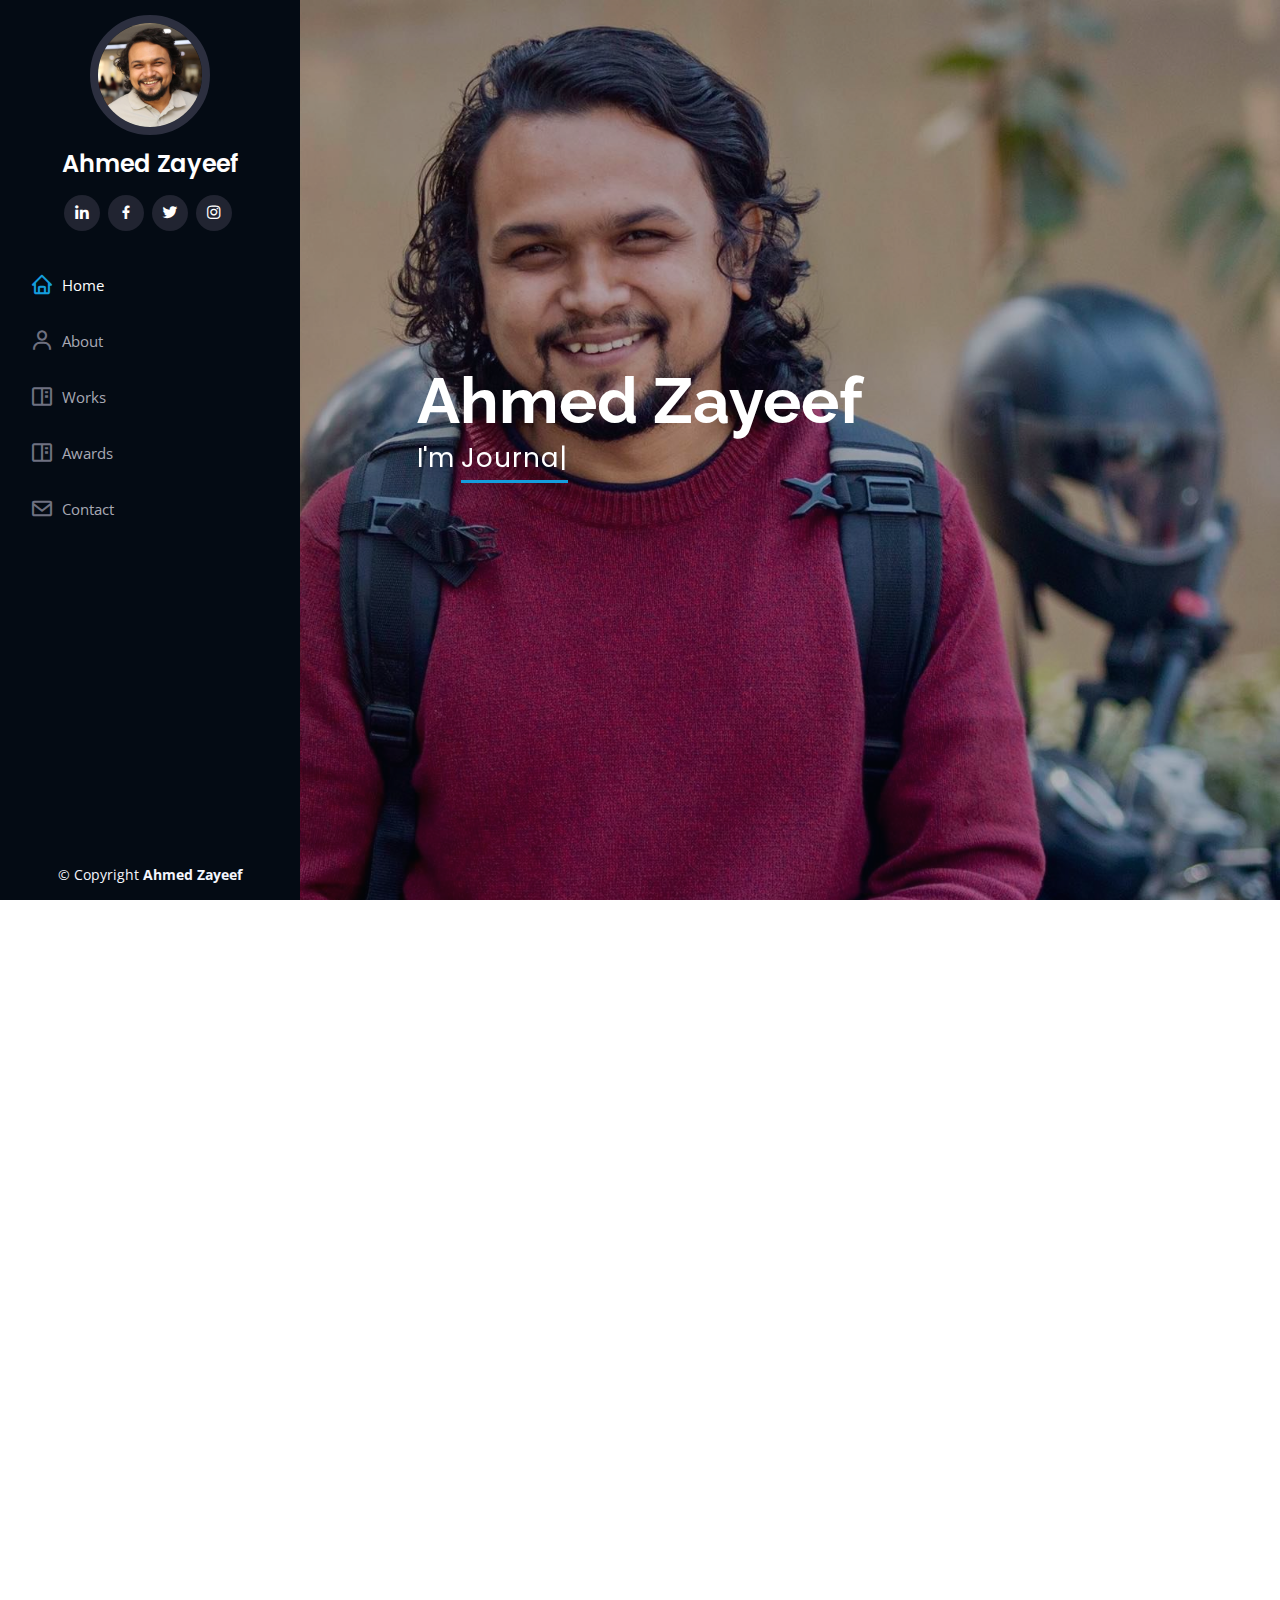
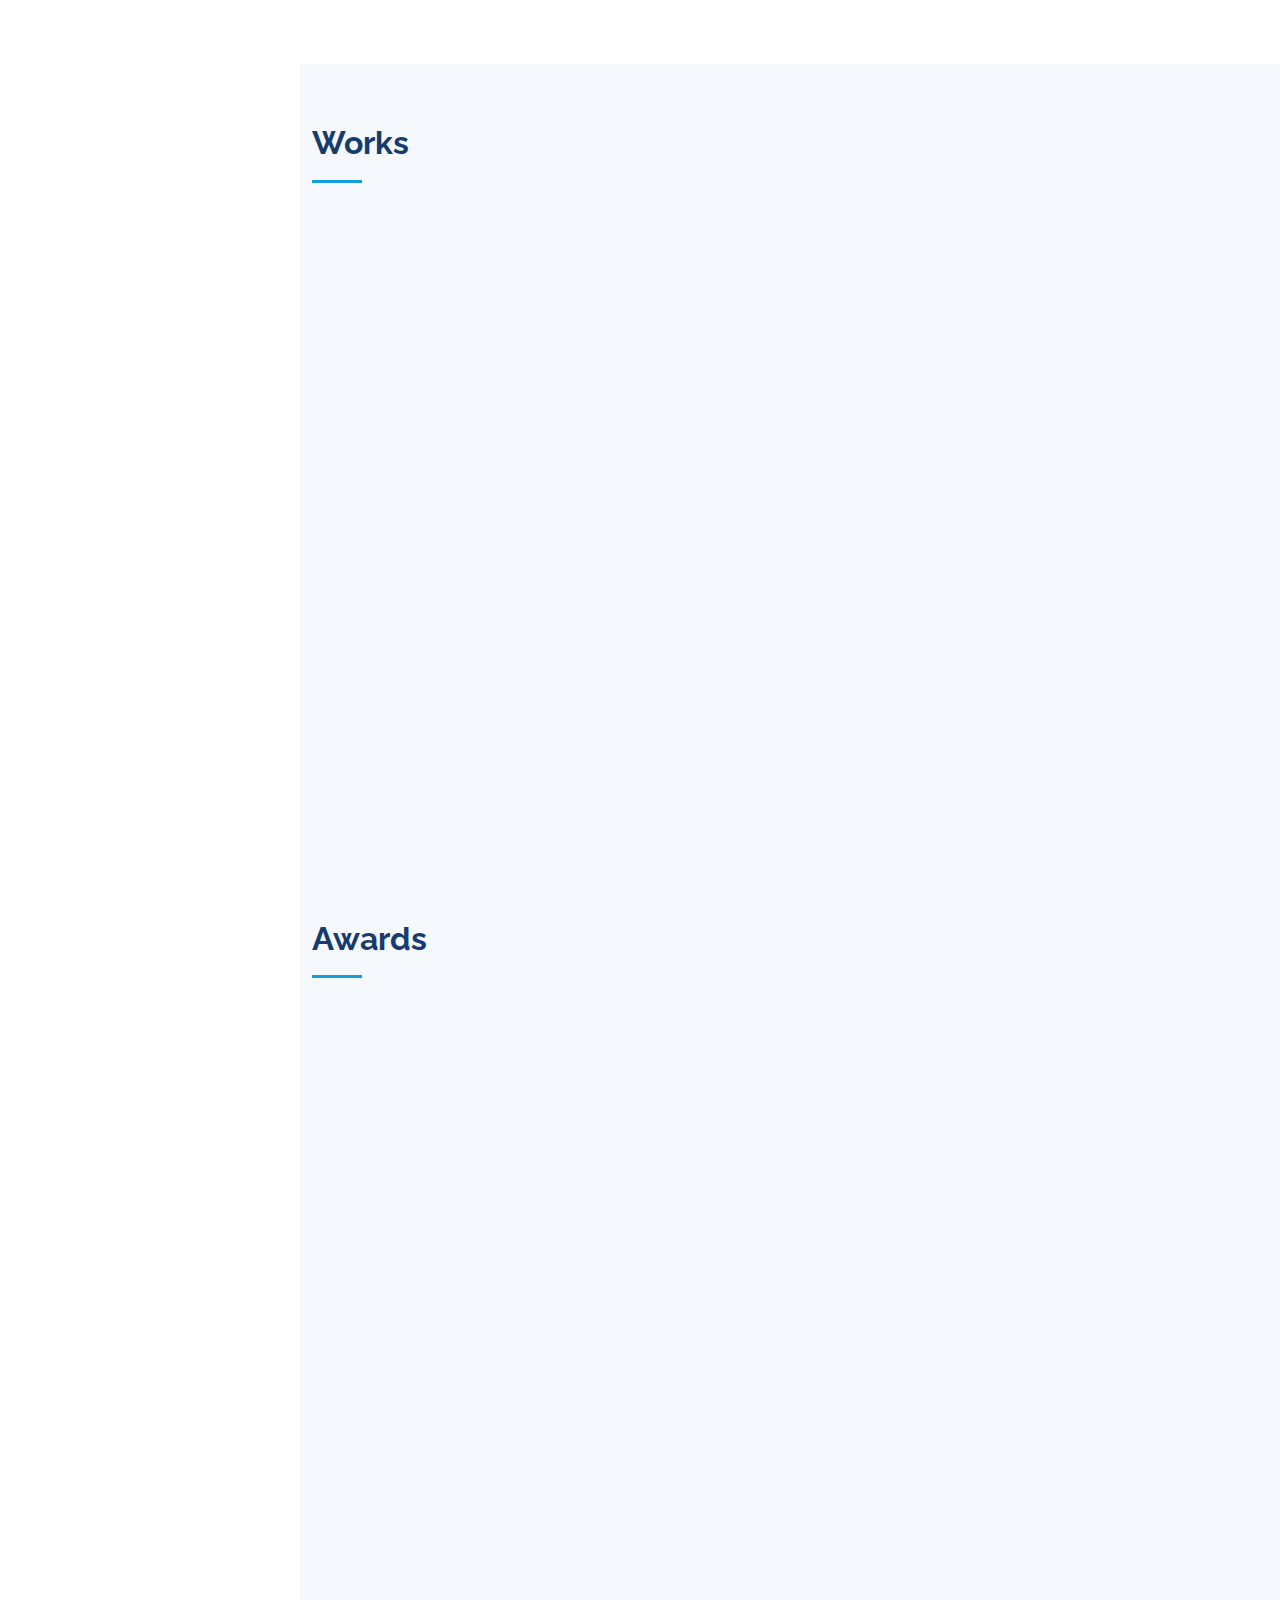
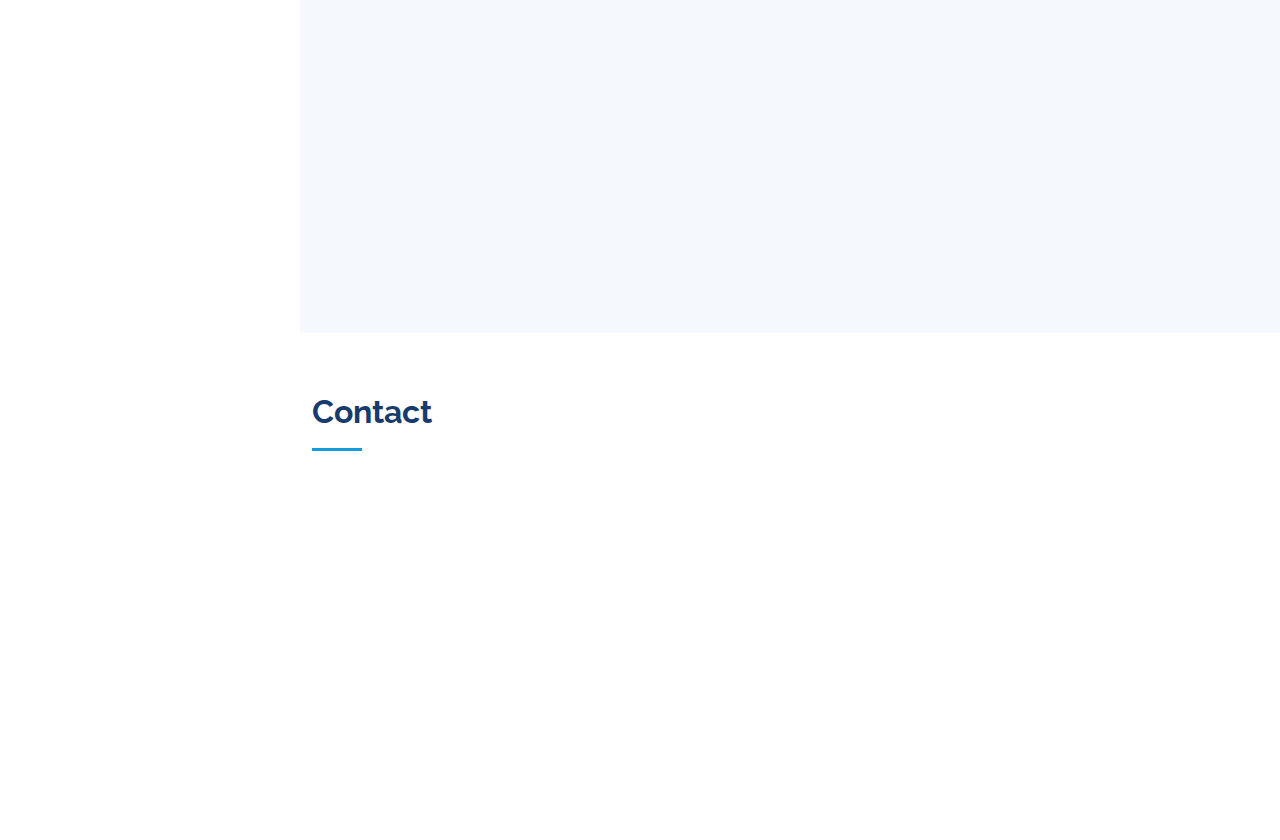
==== index.html @ 8f4a5044 "index self page opening" ====
<!DOCTYPE html>
<html lang="en">
<head>
  <meta charset="utf-8">
  <meta content="width=device-width, initial-scale=1.0" name="viewport">
  <title>  Ahmed Zayeef </title>
  <meta content="Ahmed Zayeef" name="description">
  <meta content="Ahmed Zayeef, Huzaifa Muhammad, Prothom Alo Journalist" name="keywords">
  <!-- Favicons -->
  <link href="assets/img/favicon.png" rel="icon">
  <link href="assets/img/apple-touch-icon.png" rel="apple-touch-icon">
  <!-- Google Fonts -->
  <link href="https://fonts.googleapis.com/css?family=Open+Sans:300,300i,400,400i,600,600i,700,700i|Raleway:300,300i,400,400i,500,500i,600,600i,700,700i|Poppins:300,300i,400,400i,500,500i,600,600i,700,700i" rel="stylesheet">
  <!-- Vendor CSS Files -->
  <link href="assets/vendor/aos/aos.css" rel="stylesheet">
  <link href="assets/vendor/bootstrap/css/bootstrap.min.css" rel="stylesheet">
  <link href="assets/vendor/bootstrap-icons/bootstrap-icons.css" rel="stylesheet">
  <link href="assets/vendor/boxicons/css/boxicons.min.css" rel="stylesheet">
  <link href="assets/vendor/glightbox/css/glightbox.min.css" rel="stylesheet">
  <link href="assets/vendor/swiper/swiper-bundle.min.css" rel="stylesheet">
  <!-- Template Main CSS File -->
  <link href="assets/css/style.css" rel="stylesheet">
</head>

<body>

  <!-- ======= Mobile nav toggle button ======= -->
  <i class="bi bi-list mobile-nav-toggle d-xl-none"></i>

  <!-- ======= Header ======= -->
  <header id="header">
    <div class="d-flex flex-column">

      <div class="profile">
        <img src="assets/img/profile-img.jpg" alt="" class="img-fluid rounded-circle">
        <h1 class="text-light"><a href="https://ahmedzayeef.com/"> Ahmed Zayeef  </a></h1>
        <div class="social-links mt-3 text-center">
          <a href="//linkedin.com/in/ahmed-zayeef/" class="linkedin"><i class="bx bxl-linkedin"></i></a>
          <a href="https://www.facebook.com/ahmed.zayeef" class="facebook"><i class="bx bxl-facebook"></i></a>
          <a href="https://twitter.com/AZayeef" class="twitter"><i class="bx bxl-twitter"></i></a>
          <a href="https://www.instagram.com/ahmedzayeef/" class="instagram"><i class="bx bxl-instagram"></i></a>
        </div>
      </div>

      <nav id="navbar" class="nav-menu navbar">
        <ul>
          <li><a href="index.html#hero" class="nav-link scrollto active"><i class="bx bx-home"></i> <span>Home</span></a></li>
          <li><a href="#about" class="nav-link scrollto"><i class="bx bx-user"></i> <span>About</span></a></li>
          <li class="d-none"><a href="#resume" class="nav-link scrollto"><i class="bx bx-file-blank"></i> <span>Resume</span></a></li>
          <li><a href="#Works" class="nav-link scrollto"><i class="bx bx-book-content"></i> <span>Works</span></a></li>
          <li><a href="#awards" class="nav-link scrollto"><i class="bx bx-book-content"></i> <span>Awards</span></a></li>
          <li><a href="#contact" class="nav-link scrollto"><i class="bx bx-envelope"></i> <span>Contact</span></a></li>
        </ul>
      </nav><!-- .nav-menu -->
    </div>
  </header><!-- End Header -->

  <!-- ======= Hero Section ======= -->
  <section id="hero" class="d-flex flex-column justify-content-center align-items-center">
    <div class="hero-container" data-aos="fade-in">
      <h1>  Ahmed Zayeef  </h1>
      <p>I'm <span class="typed" data-typed-items="Journalist, Researcher, Traveler, Photographer"></span></p>
    </div>
  </section><!-- End Hero -->

  <main id="main">

    <!-- ======= About Section ======= -->
    <section id="about" class="about">
      <div class="container">

        <style>
          .about p{font-family: "Helvetica Neue",Arial,sans-serif;}
        </style>

        <div class="row">
          <!-- <div class="col-lg-4" data-aos="fade-right">
            <img src="assets/img/profile-img.jpg" class="img-fluid" alt="">
          </div> -->
          <div class="col-lg-10 pt-4 pt-lg-0 content" data-aos="fade-left">

            <div class="section-title">
              <h2>About</h2>
              <p class="fst-italic">
               Ahmed Zayeef is a journalist with experience in investigative and narrative reporting. From his sophomore years, he has covered many issues in his native Bangladesh, including human rights abuses, political violence, crime, militancy, judiciary, supreme court, international crimes tribunal set up to prosecute crimes against humanity, higher education, student politics, culture, and so on. While working for the Daily Prothom Alo, Bangladesh’s leading national daily, his investigative report proved the government's involvement in extrajudicial killings for the first time in 2019, which started decades ago. 
              </p>
            </div>

            
            <div class="row">
              <div class="col-md-12">
                <p>
                  Zayeef covered the deadly militant attack in Dhaka's Holey Artisan Bakery that left 20 hostages killed on July 1, 2016. After the attack, he also covered the crackdown by law enforcement agencies against ‘militants’ across the country. One of his investigative stories on militancy uncovered law enforcement agencies' involvement in abducting a young man and demanding ransom through sources by intimidating his family with the threat of killing him in the ‘crossfire.’ International media picked up his breaking story on the arrest of Saifullah Ozaki, who would recruit members for ISIS from Bangladesh and send them to Syria. 
                </p>
                <p>
                  Ahmed Zayeef reported extensively on the country’s education system during his undergrad years. His report exposed university professors' unethical practices in grading students, plagiarism in research articles, and financial corruption. He broke out gruesome stories of ruling party student politicians' torture of general students at the University of Dhaka and their control over the university administration. His investigative story on student politicians' influence on the recruitment of junior directors by National Security Intelligence was unprecedented. 
                </p>                
                <p>
                Zayeef visited India as one of the participants in a youth leadership program organized by the Indian High Commission in Bangladesh. He attended the Global Investigative Journalist Conference 2019 in Hamburg, Germany as a GIJN fellow. He was one of the participants of the Edward R Murrow Research and Investigation Program for Journalists in 2020, organized by the US State Department. 
                </p>
              </div>
          </div>
        </div>

      </div>
    </section><!-- End About Section -->

    <!-- ======= Resume Section ======= -->
    <section id="resume" class="resume d-none">
      <div class="container">

        <div class="section-title">
          <h2>Resume</h2>
        </div>
        <div class="row">
          <div class="col-lg-6" data-aos="fade-up">
            <div class="resume-item pb-0">
              <h4>Ahmed Zayeef</h4>
              <p><em>
                •  More than 11 years of experience as a newspaper reporter. 
                • Award winner for investigative reporting.
                • Covered human rights abuses, political violence, crime, militancy, local government and national election, student politics, education, judiciary, culture, and money laundering-related issues. 
                • Former Global Investigative Journalist Network (GIJN) Fellow.
                • Former International Visitor Leadership Program (IVLP) Fellow. 
                • Two of my investigative stories got listed by the GIJN in 2019 and 2020.
                </em>
              </p>
              <ul>
                <li>Fort Collins, CO</li>
                <li>(970) 694-7036</li>
                <li>zayeef.du@gmail.com</li>
                <li>linkedin.com/in/ahmed-zayeef/</li>
              </ul>
            </div>

            <h3 class="resume-title">Education</h3>
            <div class="resume-item">
              <h4>Master of Science in Journalism</h4>
              <h5> Expected May 2023 </h5>
              <p><em>Colorado State University</em></p>
              <p>Fort Collins, Colorado</p>
            </div>
            <div class="resume-item">
              <h4>Master of Social Science </h4>
              <h5>2013</h5>
              <p><em>Concentration: Mass Communication and Journalism</em></p>
              <p>University of Dhaka, Dhaka, Bangladesh</p>
            </div>
            <div class="resume-item">
              <h4>Bachelor of Social Science </h4>
              <h5>2012</h5>
              <p><em>Concentration: Mass Communication and Journalism</em></p>
              <p>University of Dhaka, Dhaka, Bangladesh</p>
            </div>
          </div>
          <div class="col-lg-6" data-aos="fade-up" data-aos-delay="100">
            <h3 class="resume-title">RELATED WORK EXPERIENCE</h3>
            <div class="resume-item">
              <h4> Graduated Teaching Assistant </h4>
              <h5> August 2021 - Present </h5>
              <p><em> Colorado State University, Fort Collins, Colorado </em></p>
              <ul>
                <li> Co-instructed into media and society course of 89 students, enhancing my communication and leadership skills. </li>
                <li> Grading assignments is boosting my power of judgment and critical evaluation. </li>                
              </ul>
            </div>
            <div class="resume-item">
              <h4> Reporter, The Daily Prothom Alo </h4>
              <h5> Mar 2016 – May 2021 </h5>
              <p><em>Dhaka, Bangladesh </em></p>
              <ul>
                <li> Covered the areas of crime, corruption, and money laundering-related issues. </li>
                <li> Wrote an investigative story where I proved the government’s involvement in an extrajudicial killing that for the first time. </li>
                <li> Wrote an investigative report that revealed law enforcement agencies in plainclothes involved in abduction following ransom demand and torture to death.  </li>
                <li>Wrote an investigative story that exposed govt—backed students’ politicians’ illegal admission to a public university.</li>
                <li> Wrote an investigative story on how the victim’s family of extra-judicial killing has been denied justice by state apparatus.</li>
                <li>Covered every militant attack and anti-militant operation since the 2016 Holy Artisan Bakery attack.</li>
                <li> Exposed corruption of the state bank and government officials.</li>
                <li> Captured pictures relevant to my story for the newspaper. </li>
                <li> Made short videos for the newspaper website and social media pages while covering any significant issues. </li>
              </ul>
            </div>
          </div>

          <div class="col-lg-6" data-aos="fade-up" data-aos-delay="100">
            <h3 class="resume-title">RELATED WORK EXPERIENCE</h3>
            <div class="resume-item">
              <h4> Reporter, The Daily Dhaka Tribune (English Daily)  </h4>
              <h5> Feb 2014 - Feb 2015  </h5>
              <p><em> Dhaka, Bangladesh</em></p>
              <ul>
                <li> Covered judiciary including International Crimes Tribunal.</li>
                <li> Exposed destruction of reserve forest by the law enforcement agency. </li>
                <li> Wrote long-form stories, including the woe of a justice-denied family.</li>
                <li> Wrote investigative stories on the corruption of student politicians.</li>
                <li> Wrote in-depth stories on higher education.</li>                
              </ul>
            </div>
            <div class="resume-item">
              <h4> Dhaka University Correspondent, The Daily Prothom Alo </h4>
              <h5> Feb 2010 – Jan 2014 </h5>
              <p><em>Dhaka, Bangladesh </em></p>
              <ul>
                <li> Exposed influence in the recruitment of the National Security Agency by the govt.  </li>
                <li> Exposed ethical misconduct of the university teachers in recruitment, research, and exam paper evaluation. </li>
              </ul>
            </div>
            <div class="resume-item">
              <h4> Dhaka University Correspondent, The Sangbad </h4>
              <h5> Feb 2009 – Jan 2010 </h5>
              <p><em>Dhaka, Bangladesh </em></p>
              <ul>
                <li> Wrote academic and related news stories, including politics and research. </li>
                <li> Exposed the involvement of students with militancy.  </li>                
              </ul>
            </div>
          </div>

          <div class="col-lg-6" data-aos="fade-up" data-aos-delay="100">
            <h3 class="resume-title"> PROFESSIONAL RECOGNITIONS </h3>
            <div class="resume-item">
              <h4> Investigative Journalism Award  </h4>
              <h5> 2021  </h5>
              <p><em> Transparency International Bangladesh (TIB) </em></p>
            </div>
            <div class="resume-item">
              <h4> Best Investigative Reporter Award  </h4>
              <h5> 2019 </h5>
              <p><em> Crime Reporters Association of Bangladesh </em></p>
            </div>
            <div class="resume-item">
              <h4> Best Investigative Reporter Award </h4>
              <h5> 2019 </h5>
              <p><em>The Daily Prothom Alo</em></p>
            </div>
            <div class="resume-item">
              <h4> Best Emerging Reporter  </h4>
              <h5> 2018 </h5>
              <p><em>The Daily Prothom Alo</em></p>
            </div>
          </div>

          <div class="col-lg-6" data-aos="fade-up" data-aos-delay="100">
            <h3 class="resume-title"> LEADERSHIP & KNOWLEDGE SHARING </h3>
            <div class="resume-item">
              <h4> Global Investigative Journalism Network (GIJN) Fellowship </h4>
              <h5> 2019  </h5>
              <ul>
                <li> The fellowship was to attend the annual international conference organized by the GIJN in Hamburg, Germany.</li>
                <li> Met investigative reporters from around the world and shared experiences. </li>
                <li> Get a strong network of journalists across the world.</li>                
              </ul>
            </div>
            <div class="resume-item">
              <h4> International Visitor Leadership Program (IVLP) Fellow.  </h4>
              <h5> February 18 to March 6, 2020  </h5>
              <p><em> U.S. State Dept.</em></p>
              <p>Program title- Edward R. Murrow Program for Journalists- Research and Investigation. </p>
              <ul>
                <li> Visited media houses and related organizations in Washington DC, Boston, New Mexico and Florida.  </li>
                <li> Met local, national, and international journalists and attended knowledge-sharing sessions in Journalism Institutes.</li>
                <li> Attended a day-long session on fact-checking and disinformation in Poynter. </li>
                <li> Get a strong network of young journalists from 24 countries. </li>
              </ul>
            </div>
            <div class="resume-item">
              <h4> Bangladesh Youth Delegation to Indi </h4>
              <h5> March 24 to April 1, 2018 </h5>
              <p><em>Indian Government, Youth exchange program </em></p>
              <ul>
                <li> Met Indian Prime Minister and visited some historical and cultural institutions across Delhi and Mumbai. </li>
                <li> Get a strong network of 100 young, influential professionals in Bangladesh. </li>                
              </ul>
            </div>
            <div class="resume-item">
              <h4> Chevening South Asia Journalism Fellowship (SAJP) </h4>
              <h5> University of Westminster</h5>
              <p><em>I was selected for the fellowship titled ‘Good Governance in a Changing World: The Media, Politics, and Society,’ where Journalists from South Asian countries participated. But I could not participate in the program for CSU's ongoing master’s program. </em></p>              
            </div>
            <div class="resume-item">
              <h4> Cross Border Collaboration </h4>
              <p><em>Collaborated with Norwegian Investigative journalist Tarjei Leer-Salvesen on a series of stories on how fake Facebook IDs impacted a local election in Norway.</em></p>              
            </div>
          </div>

          <div class="col-lg-6" data-aos="fade-up" data-aos-delay="100">
            <h3 class="resume-title"> PROFESSIONAL MEMBERSHIP </h3>
            <div class="resume-item">
              <h4> Investigative Reporters and Editors </h4>
              <h5> June 2022-11-09  </h5>
              <p><em> Attended its 22nd annual conference held from June 23 to June 26 this year in Aurora, Denver.</em></p>
            </div>
            <div class="resume-item">
              <h4> South Asian Journalists Association  </h4>
              <h5> October 2022-11-09 </h5>
              <p><em> Memberh </em></p>
            </div>
            <div class="resume-item">
              <h4> Dhaka Reporters Unity (DRU) </h4>
              <h5> 2017- Present </h5>
              <p><em> Member </em></p>
            </div>
            <div class="resume-item">
              <h4> Crime Reporters Association of Bangladesh (CRAB)  </h4>
              <h5> 2017-Present </h5>
              <p><em> Member </em></p>
            </div>
            <div class="resume-item">
              <h4> Dhaka Union of Journalists (DUJ)  </h4>
              <h5> 2017-Present </h5>
              <p><em> Member </em></p>
            </div>
            <div class="resume-item">
              <h4> Dhaka University Journalists Association (DUJA)   </h4>
              <h5> May 2012 -May 2013 </h5>
              <p><em> General Secretary </em></p>
              <ul>
                <li>Led 44 Dhaka University Correspondents. </li>
                <li>Organized seminars, cultural programs, journalistic skill development workshops, excursions, and published magazines.</li>
              </ul>
            </div>
            <div class="resume-item">
              <h4> LANGUAGE PROFICIENCY  </h4>
              <p><em> Proficient in Bengali (mother tongue) and English in all four modes: including writing, reading, listening, and speaking.  </em></p>
            </div>
          </div>

        </div>

      </div>
    </section><!-- End Resume Section -->

    <!-- ======= Works Section ======= -->
    <section id="Works" class="works section-bg">
      <div class="container">
        <style>.works .rounded{max-height:170px;}</style>

        <div class="section-title">
          <h2>Works</h2>
          <p> </p>
        </div>

        <div class="row" data-aos="fade-up">
          <div class="col-md-3">
            <div class="text-center">
              <img src="https://ahmedzayeef.com/assets/works/hercules.jpg" class="rounded w-100" alt="...">
              <p class="mt-3">
                <a class="text-black" href="https://en.prothomalo.com/bangladesh/news/192064/Search-for-%E2%80%98Hercules%E2%80%99-leads-to-govt-vehicle" target="_blank">Search for ‘Hercules’ leads to govt vehicle</a>
              </p>
            </div>
          </div>
          <div class="col-md-3">
            <div class="text-center">
              <img src="https://ahmedzayeef.com/assets/works/killing-never-see-justice.jpg" class="rounded w-100" alt="killing-never-see-justice">
              <p class="mt-3">
                <a class="text-black" href="https://en.prothomalo.com/bangladesh/crime-and-law/the-killings-that-never-see-justice" target="_blank">The killing that never see justice</a>
              </p>
            </div>
          </div>
          <div class="col-md-3">
            <div class="text-center">
              <img src="https://ahmedzayeef.com/assets/works/saifullah-ozaki.jpg" class="rounded w-100" alt="saifullah-ozaki">
              <p class="mt-3">
                <a class="text-black" href="https://en.prothomalo.com/bangladesh/Militant-Saifullah-Ozaki-in-Iraqi-jail" target="_blank">Saifullah Ozaki is in Iraqi jail</a>
              </p>
            </div>
          </div>
          <div class="col-md-3">
            <div class="text-center">
              <img src="https://ahmedzayeef.com/assets/works/abdus-samad.jpg" class="rounded w-100" alt="abdus-samad">
              <p class="mt-3">
                <a class="text-black" href="https://en.prothomalo.com/bangladesh/news/127857/Family-pays-Tk-50-lac-in-fear-of-crossfire" target="_blank">British Bangladeshi missing for 4 months: Family pays Tk 5m in fear of 'crossfire'</a>
              </p>
            </div>
          </div>  
        </div>

        <div class="row mt-5" data-aos="fade-up">
          <div class="col-md-3">
            <div class="text-center">
              <img src="https://ahmedzayeef.com/assets/works/missing-youth.jpg" class="rounded w-100" alt="missing-youth">
              <p class="mt-3">
                <a class="text-black" href="https://en.prothomalo.com/bangladesh/news/132853/Missing-youths-bring-new-worries" target="_blank">Missing youths bring new worries</a>
              </p>
            </div>
          </div>
          <div class="col-md-3">
            <div class="text-center">
              <img src="https://ahmedzayeef.com/assets/works/disappear.jpg" class="rounded w-100" alt="disappear">
              <p class="mt-3">
                <a class="text-black" href="https://en.prothomalo.com/bangladesh/news/166714/Abduction-continues-nearly-400-disappear-in-9-yrs" target="_blank"> Nearly 400 disappear in 9 yrs</a>
              </p>
            </div>
          </div>
          <div class="col-md-3">
            <div class="text-center">
              <img src="https://ahmedzayeef.com/assets/works/9-yr-killed-police-vehicle.jpg" class="rounded w-100" alt="9-yr-killed-police-vehicle">
              <p class="mt-3">
                <a class="text-black" href="https://en.prothomalo.com/bangladesh/news/171206/9-yr-old-killed-by-police-vehicle" target="_blank">9-yr-old killed by police vehicle</a>
              </p>
            </div>
          </div>
          <div class="col-md-3">
            <div class="text-center">
              <img src="https://ahmedzayeef.com/assets/works/ashraf-ali.jpg" class="rounded w-100" alt="ashraf-ali">
              <p class="mt-3">
                <a class="text-black" href="https://en.prothomalo.com/bangladesh/news/175500/Youth-dies-after-DB-quizzing" target="_blank">Youth dies after police quizzing</a>
              </p>
            </div>
          </div>  
        </div>

        <div class="row mt-5" data-aos="fade-up">

          <div class="col-md-9 mx-auto">
            <div class="row">
              <div class="col-md-4">
                <div class="text-center">
                  <img src="https://ahmedzayeef.com/assets/works/dhaka-university.jpg" class="rounded w-100" alt="dhaka-university.jpg">
                  <p class="mt-3">
                    <a class="text-black" href="https://en.prothomalo.com/bangladesh/news/201543/8-DUCSU-leaders-studentship-in-question" target="_blank">8 DUCSU leaders' studentship in question</a>
                  </p>
                </div>
              </div>
              <div class="col-md-4">
                <div class="text-center">
                  <img src="https://ahmedzayeef.com/assets/works/rab-grab-forest.jpg" class="rounded w-100" alt="rab-grab-forest">
                  <p class="mt-3">
                    <a class="text-black" href="https://www.dhakatribune.com/uncategorized/2014/03/12/rab-grabs-parts-of-reserve-forest-2" target="_blank">RAB ‘grabs’ parts of reserve forest</a>
                  </p>
                </div>
              </div>
              <div class="col-md-4">
                <div class="text-center">
                  <img src="https://ahmedzayeef.com/assets/works/justice-elusive.jpg" class="rounded w-100" alt="justice-elusive-">
                  <p class="mt-3">
                    <a class="text-black" href="https://www.dhakatribune.com/uncategorized/2015/01/17/justice-elusive-for-murder-cover-up-victims-family" target="_blank">Justice elusive for murder cover-up victim’s family</a>
                  </p>
                </div>
              </div> 
            </div>
          </div>           
        </div>
        <div class="row mt-5" data-aos="fade-up">

          <div class="col-md-9 mx-auto">
            <div class="row">
              <div class="col-md-4">
                <div class="text-center">
                  <img src="https://ahmedzayeef.com/assets/works/bsl-shohag.jpg" class="rounded w-100" alt="dhaka-university.jpg">
                  <p class="mt-3">
                    <a class="text-black" href="https://ahmedzayeef.com/bcl-shohag.html">Presidential perks</a>
                  </p>
                </div>
              </div>
              <div class="col-md-4">
                <div class="text-center">
                  <img src="https://ahmedzayeef.com/assets/works/veeps.jpg" class="rounded w-100" alt="rab-grab-forest">
                  <p class="mt-3">
                    <a class="text-black" href="https://ahmedzayeef.com/veep-stakes.html"> The veep stakes  </a>
                  </p>
                </div>
              </div>
              <div class="col-md-4">
                <div class="text-center">
                  <img src="https://ahmedzayeef.com/assets/works/nazmul.jpg" class="rounded w-100" alt="justice-elusive-">
                  <p class="mt-3">
                    <a class="text-black" href="https://ahmedzayeef.com/general-good.html">General good fortune </a>
                  </p>
                </div>
              </div> 
            </div>
          </div>           
        </div>

      </div>
    </section><!-- End Works Section -->

    <!-- ======= Works Section ======= -->
    <section id="awards" class="awards section-bg">
      <div class="container">

        <div class="section-title">
          <h2>Awards</h2>
        </div>
        <div class="row" data-aos="fade-up">
          <div class="col-lg-12">
            <p class="" style="white-space:pre-wrap;line-height:1.8em;"> <strong>Investigative Journalism Awards 2021<br></strong> • from Transparency International <br> <em>“</em> <u><a style="color:#111;" href="#"><em> For the investigative story on how the extrajudicial killing victims family are being denied justice after they accused law enforcement agency for the killing. </em></a> </u><em>”</em>
            </p>
            <p class="" style="white-space:pre-wrap;line-height:1.8em;"> <strong>Best Investigative Reporter Award  2019<br></strong> • from Crime Reporters Association of Bangladesh (CRAB) <br> <em>“</em> <u><a style="color:#111;" href="#"><em> For the investigative story on proving law enforcement agency’s involvement to an extra judicial killing incident that killed two young boys and left a note with the body, claiming it was done by “Herculis”. </em></a> </u><em>”</em>
            </p>
            <p class="" style="white-space:pre-wrap;line-height:1.8em;"> <strong> Award for the Best Discussed Report of the year, 2019 <br></strong> • From Prothom Alo <br> <em>“</em> <u><a style="color:#111;" href="#"><em> For the investigative story on “Herculis”. </em></a> </u><em>”</em>
            </p>
            <p class="" style="white-space:pre-wrap;line-height:1.8em;"> <strong> Best Emerging Reporter, 2018 <br></strong> • From Prothom Alo <br> <em>“</em> <u><a style="color:#111;" href="#"><em> For several investigative stories throughout the year on militancy, crime and education. </em></a> </u><em>”</em>
            </p>
            <p class="" style="white-space:pre-wrap;line-height:1.8em;"> <strong> Best Reporter Of The Month <br></strong> • From Prothom Alo <br> <em>“</em> <u><a style="color:#111;" href="#"><em> Four times in 2017 and 2018 for several investigative reports. </em></a> </u><em>”</em>
            </p>
            <p class="" style="white-space:pre-wrap;line-height:1.8em;"> <strong> Best Investigative Reports Coming Out Of Bangladesh <br></strong> • From The Global Investigative Journalist Network (GIJN) <br> <em>“</em> <u><a style="color:#111;" href="#"><em> GIJN selected two of my stories as one of the best investigative reports coming out of Bangladesh in 2019 and 2020. </em></a> </u><em>”</em>
            </p>
          </div>
        </div>
      </div>
    </section><!-- End Works Section -->


    <!-- ======= Contact Section ======= -->
    <section id="contact" class="contact">
      <div class="container">

        <div class="section-title">
          <h2>Contact</h2>
          <p></p>
        </div>

        <div class="row" data-aos="fade-in">

          <div class="col-lg-8 mx-auto">
            <div class="info row">

              <div class="email col-lg-12">
                <i class="bi bi-envelope"></i>
                <p> Got any thoughts, pitches or want to say hello? Please reach out via email: <a href="mailto:zayeef.du@gmail.com" target="_blank">zayeef.du@gmail.com</a></p>                
              </div>

              <div class="phone col-lg-12">
                <i class="bi bi-phone"></i>
                <p> For more secure communications, please contact me via Signal. Signal: <a href="tel:+19706947036"> +1 (970) 694-7036 </a> </p>
              </div>

            </div>

          </div>


        </div>

      </div>
    </section><!-- End Contact Section -->

  </main><!-- End #main -->

  <!-- ======= Footer ======= -->
  <footer id="footer">
    <div class="container">
      <div class="copyright">
        &copy; Copyright <strong><span> Ahmed Zayeef </span></strong>
      </div>
    </div>
  </footer><!-- End  Footer -->

  <a href="#" class="back-to-top d-flex align-items-center justify-content-center"><i class="bi bi-arrow-up-short"></i></a>

  <!-- Vendor JS Files -->
  <script src="assets/vendor/purecounter/purecounter_vanilla.js"></script>
  <script src="assets/vendor/aos/aos.js"></script>
  <script src="assets/vendor/bootstrap/js/bootstrap.bundle.min.js"></script>
  <script src="assets/vendor/glightbox/js/glightbox.min.js"></script>
  <script src="assets/vendor/isotope-layout/isotope.pkgd.min.js"></script>
  <script src="assets/vendor/swiper/swiper-bundle.min.js"></script>
  <script src="assets/vendor/typed.js/typed.min.js"></script>
  <script src="assets/vendor/waypoints/noframework.waypoints.js"></script>
  <script src="assets/vendor/php-email-form/validate.js"></script>

  <!-- Template Main JS File -->
  <script src="assets/js/main.js"></script>

</body>

</html>
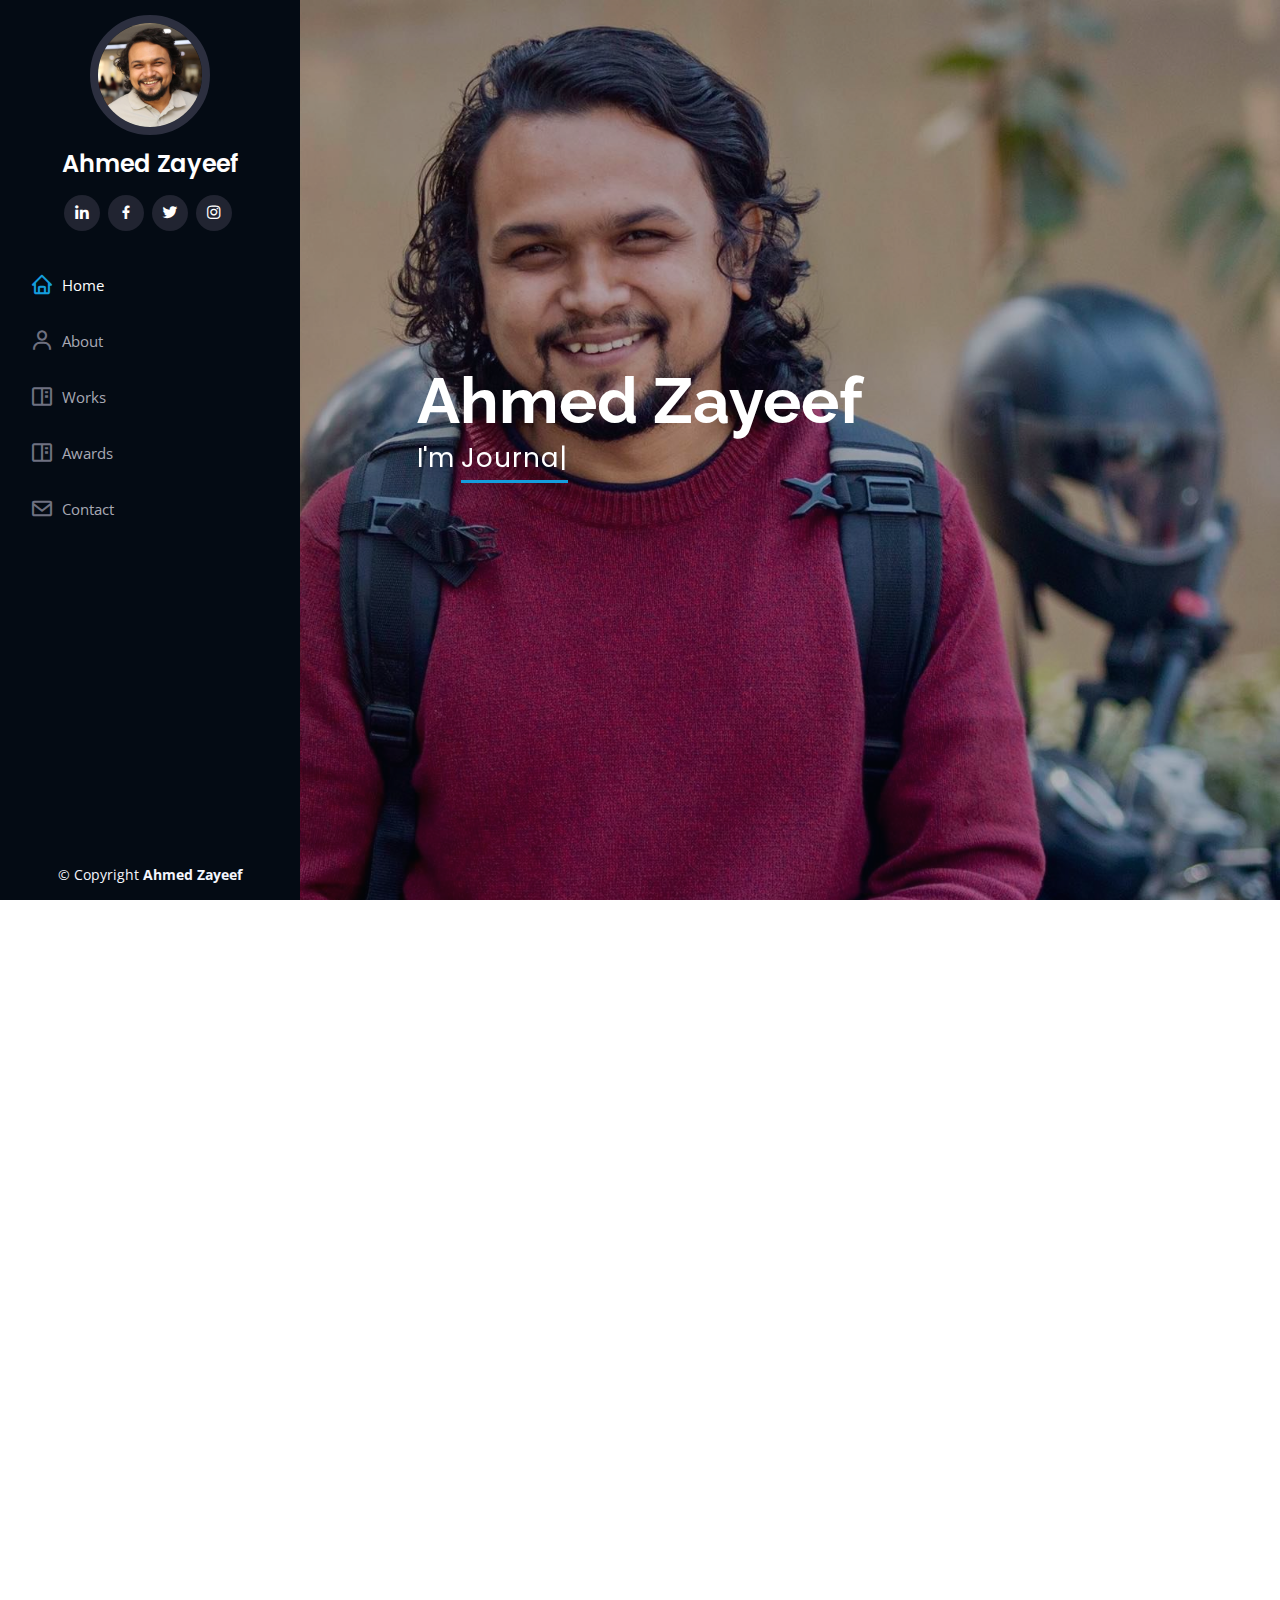
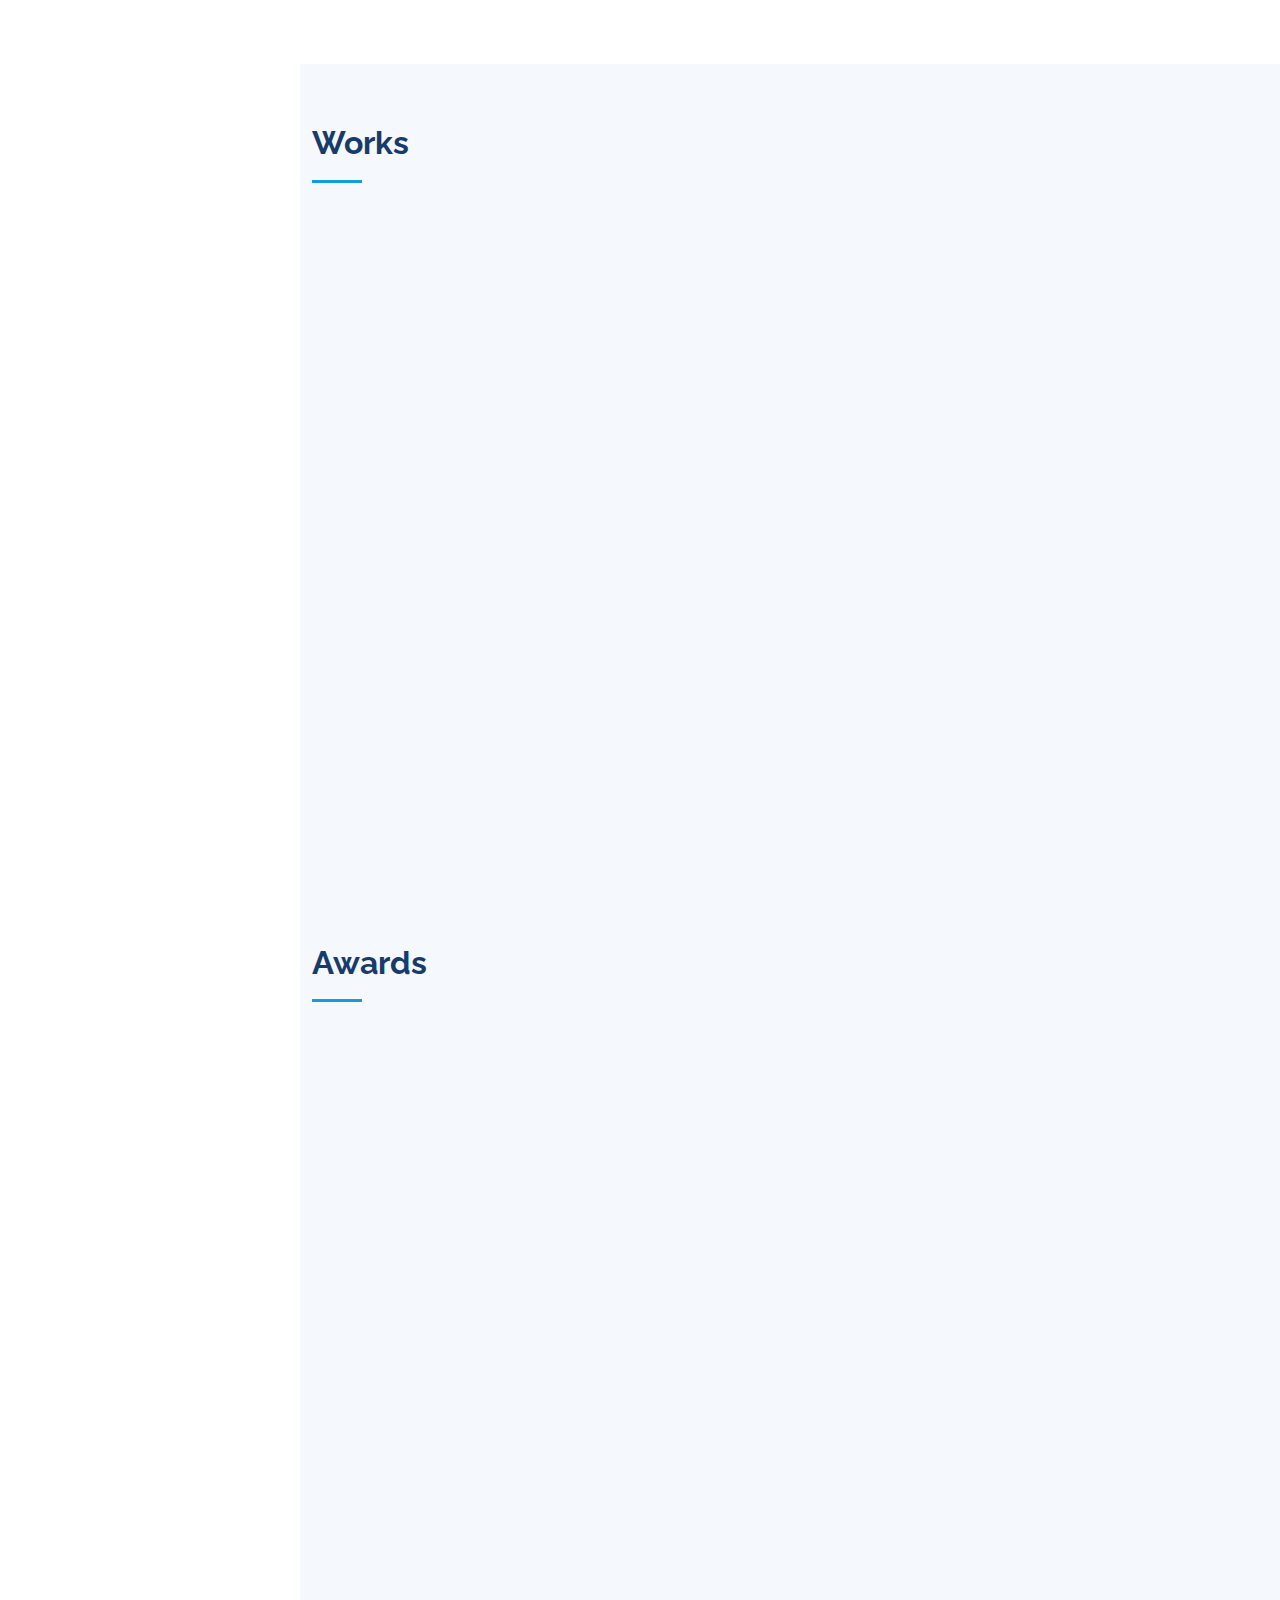
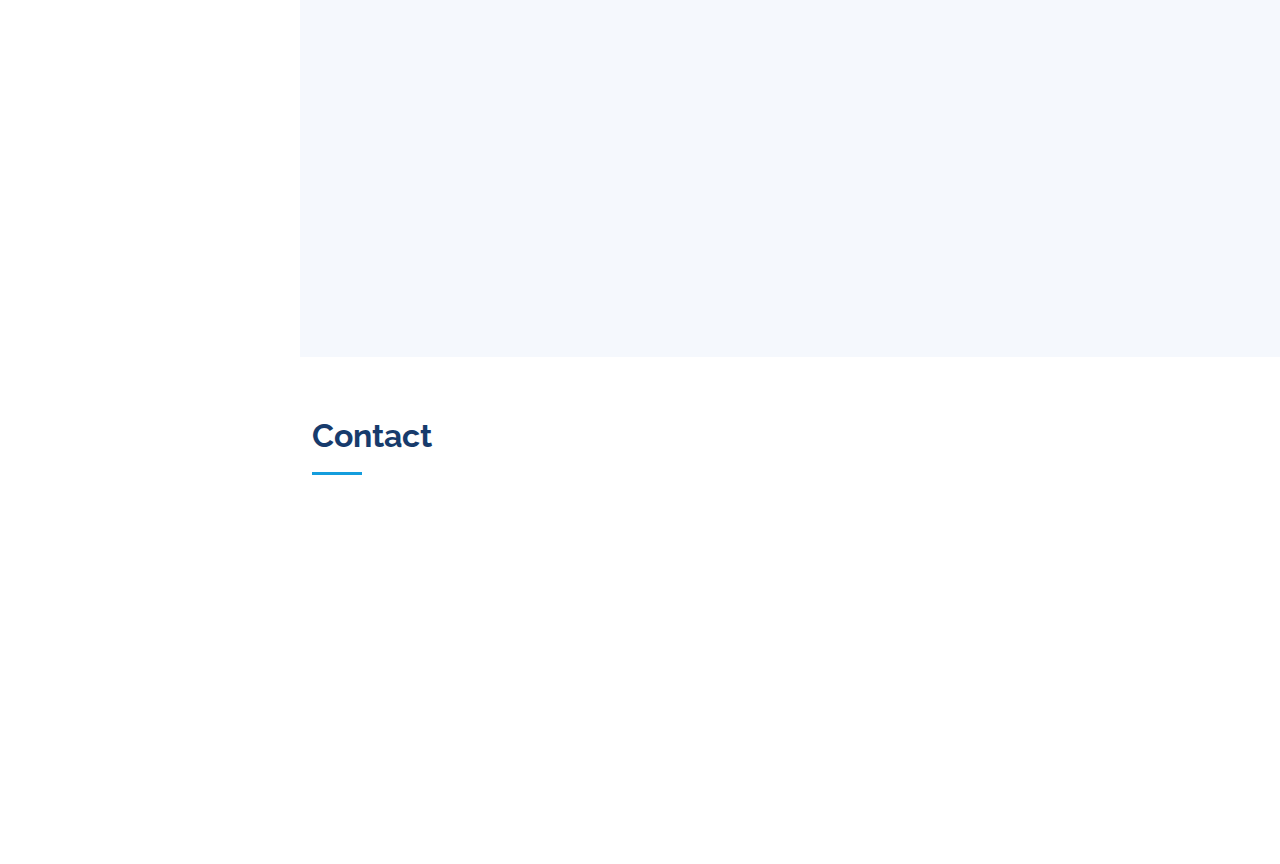
==== commit efa39c60: "update" ====
--- a/index.html
+++ b/index.html
@@ -443,9 +443,9 @@
         </div>
         <div class="row mt-5" data-aos="fade-up">
 
-          <div class="col-md-9 mx-auto">
+          <div class="col-md-12 mx-auto">
             <div class="row">
-              <div class="col-md-4">
+              <div class="col-md-3">
                 <div class="text-center">
                   <img src="https://ahmedzayeef.com/assets/works/bsl-shohag.jpg" class="rounded w-100" alt="dhaka-university.jpg">
                   <p class="mt-3">
@@ -453,7 +453,7 @@
                   </p>
                 </div>
               </div>
-              <div class="col-md-4">
+              <div class="col-md-3">
                 <div class="text-center">
                   <img src="https://ahmedzayeef.com/assets/works/veeps.jpg" class="rounded w-100" alt="rab-grab-forest">
                   <p class="mt-3">
@@ -461,11 +461,19 @@
                   </p>
                 </div>
               </div>
-              <div class="col-md-4">
+              <div class="col-md-3">
                 <div class="text-center">
                   <img src="https://ahmedzayeef.com/assets/works/nazmul.jpg" class="rounded w-100" alt="justice-elusive-">
                   <p class="mt-3">
                     <a class="text-black" href="https://ahmedzayeef.com/general-good.html">General good fortune </a>
+                  </p>
+                </div>
+              </div> 
+              <div class="col-md-3">
+                <div class="text-center">
+                  <img src="https://ahmedzayeef.com/assets/works/poster.jpg" class="rounded " alt="justice-elusive-">
+                  <p class="mt-3">
+                    <a class="text-black" href="https://ahmedzayeef.com/bsl-poster.html">Chhatra League posters convey wrong history </a>
                   </p>
                 </div>
               </div> 
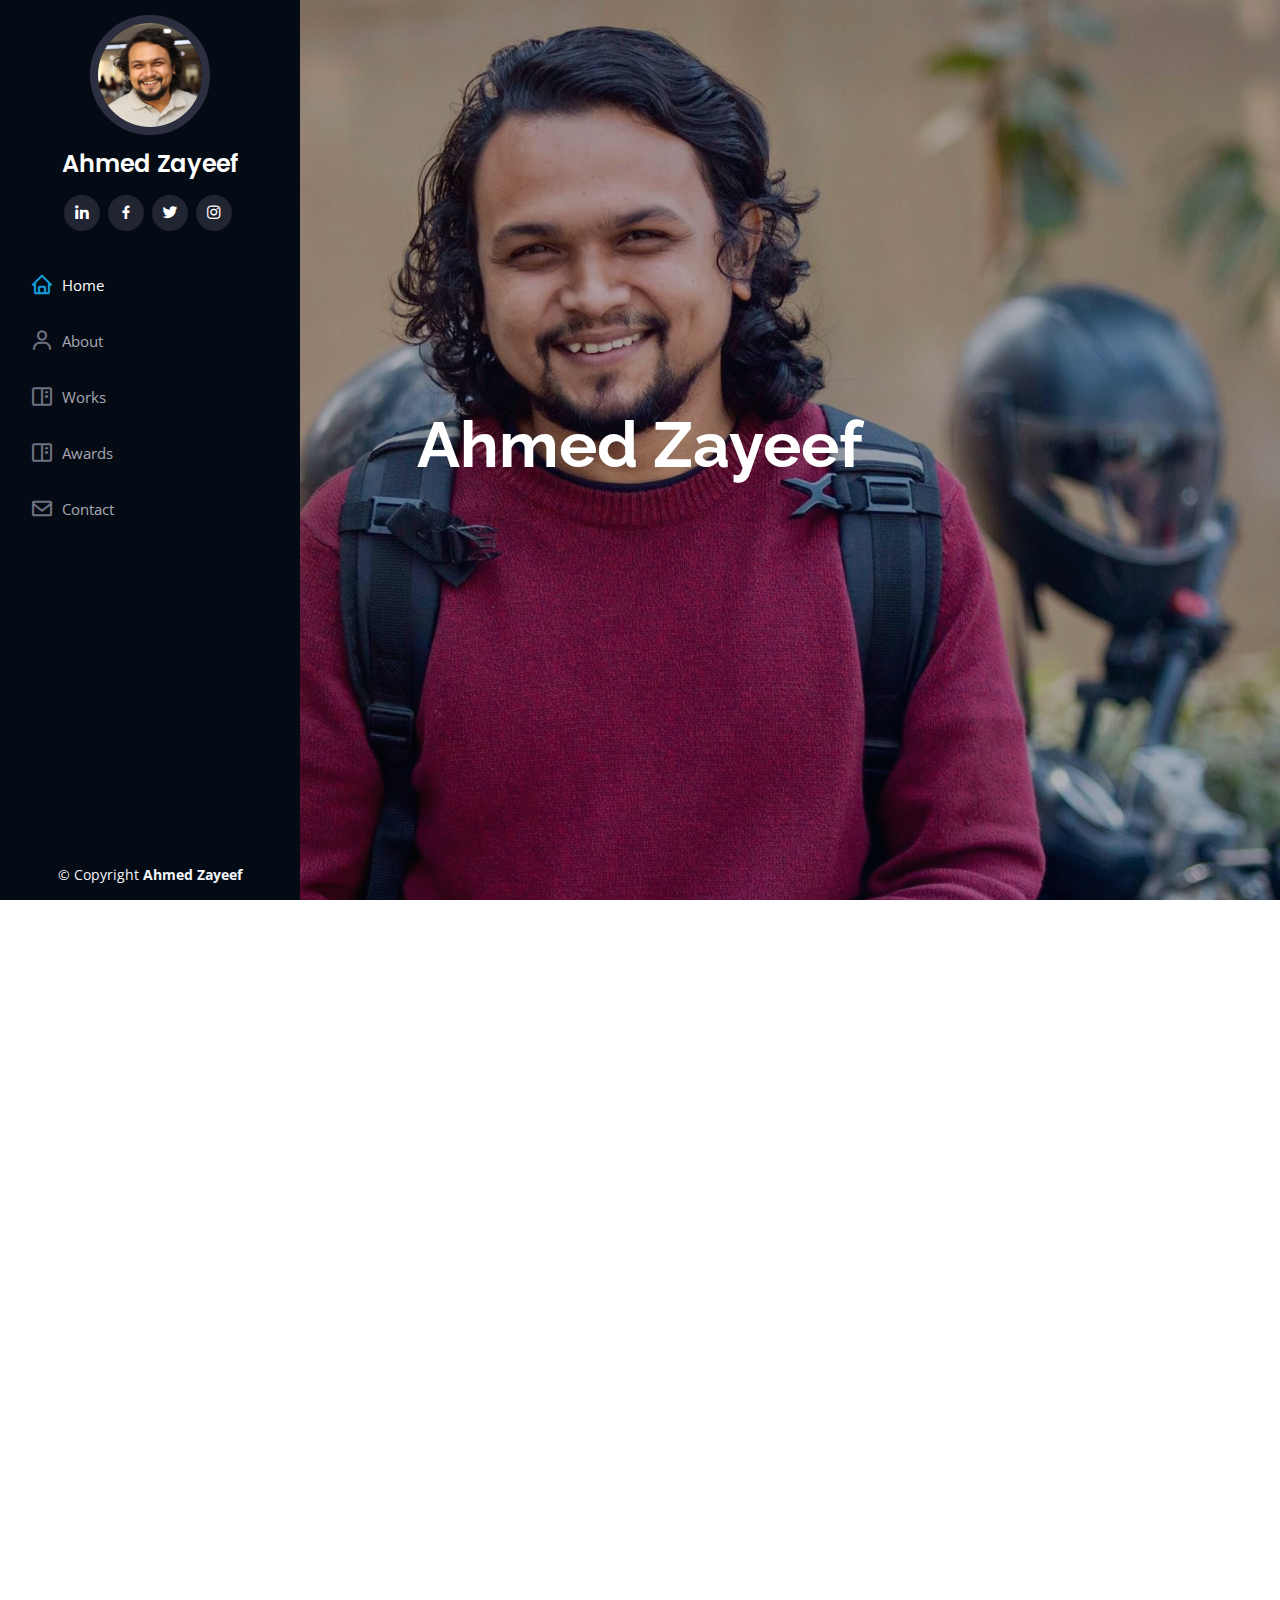
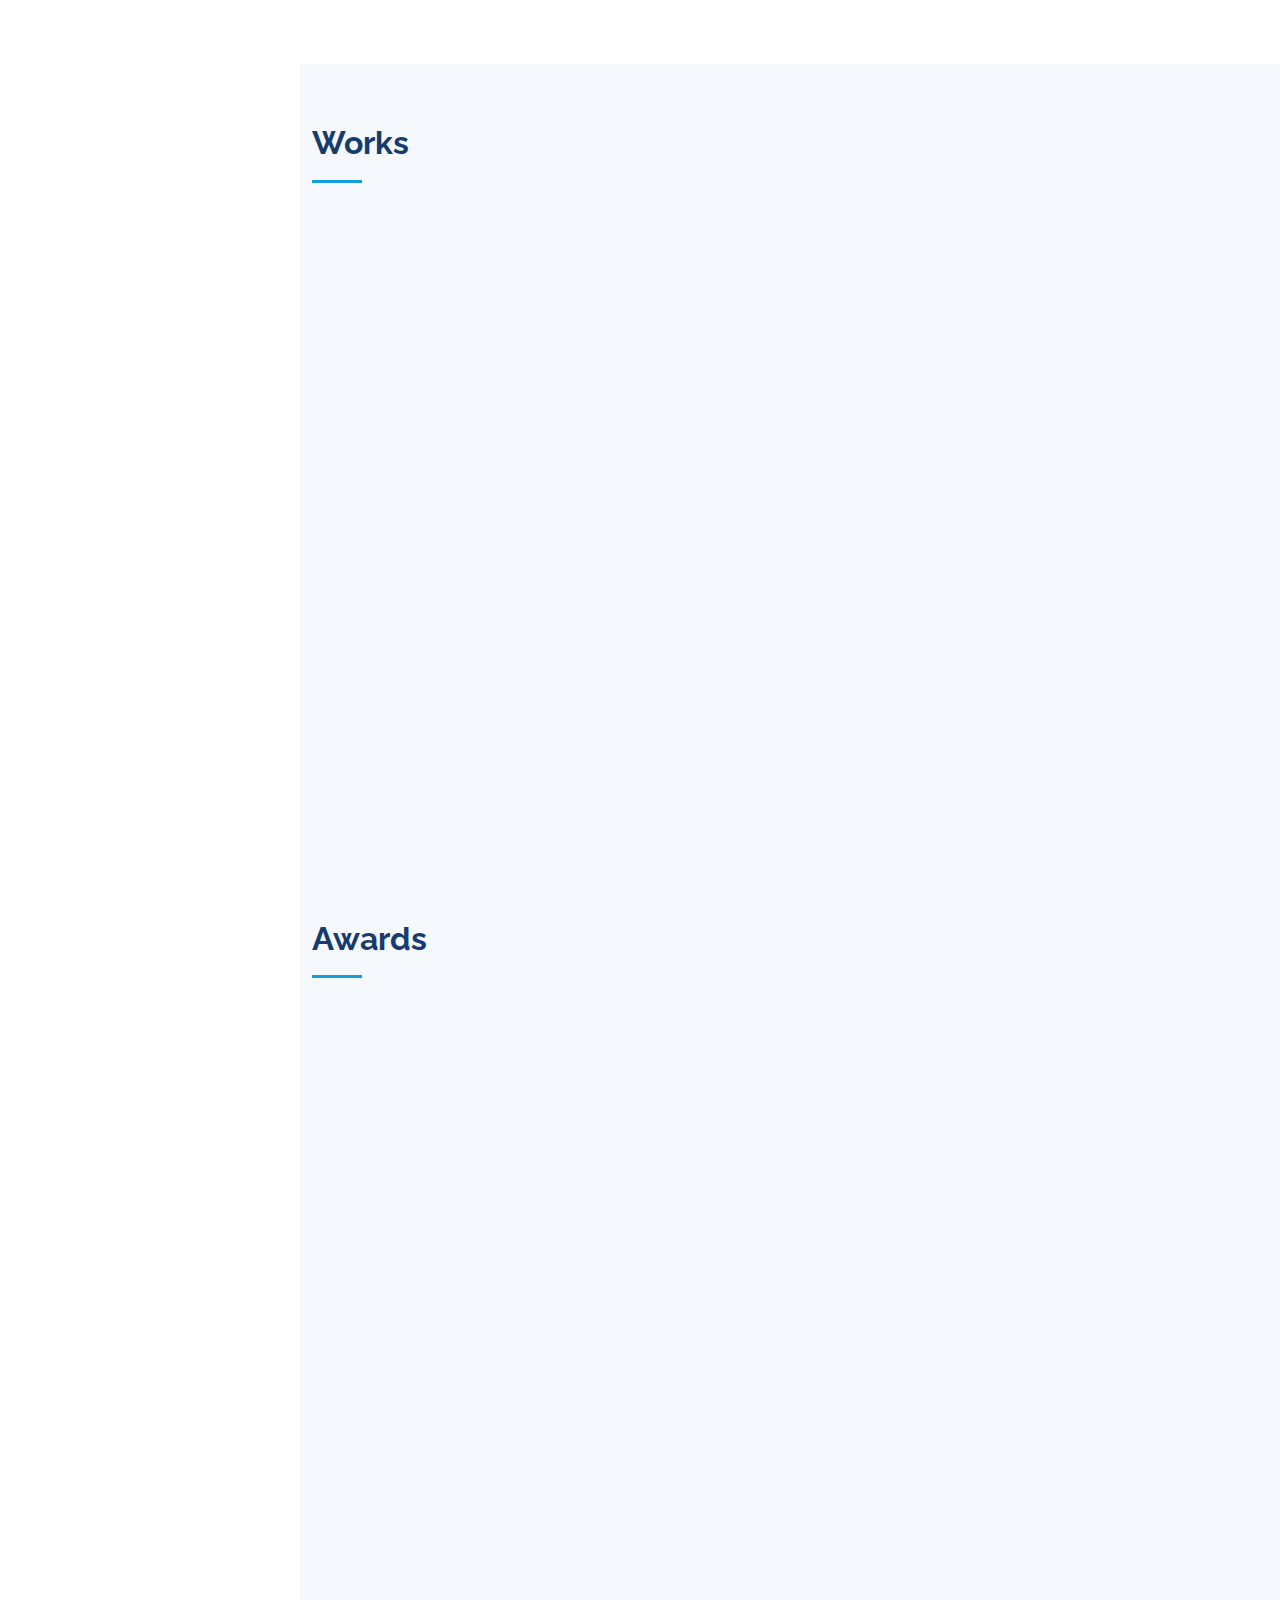
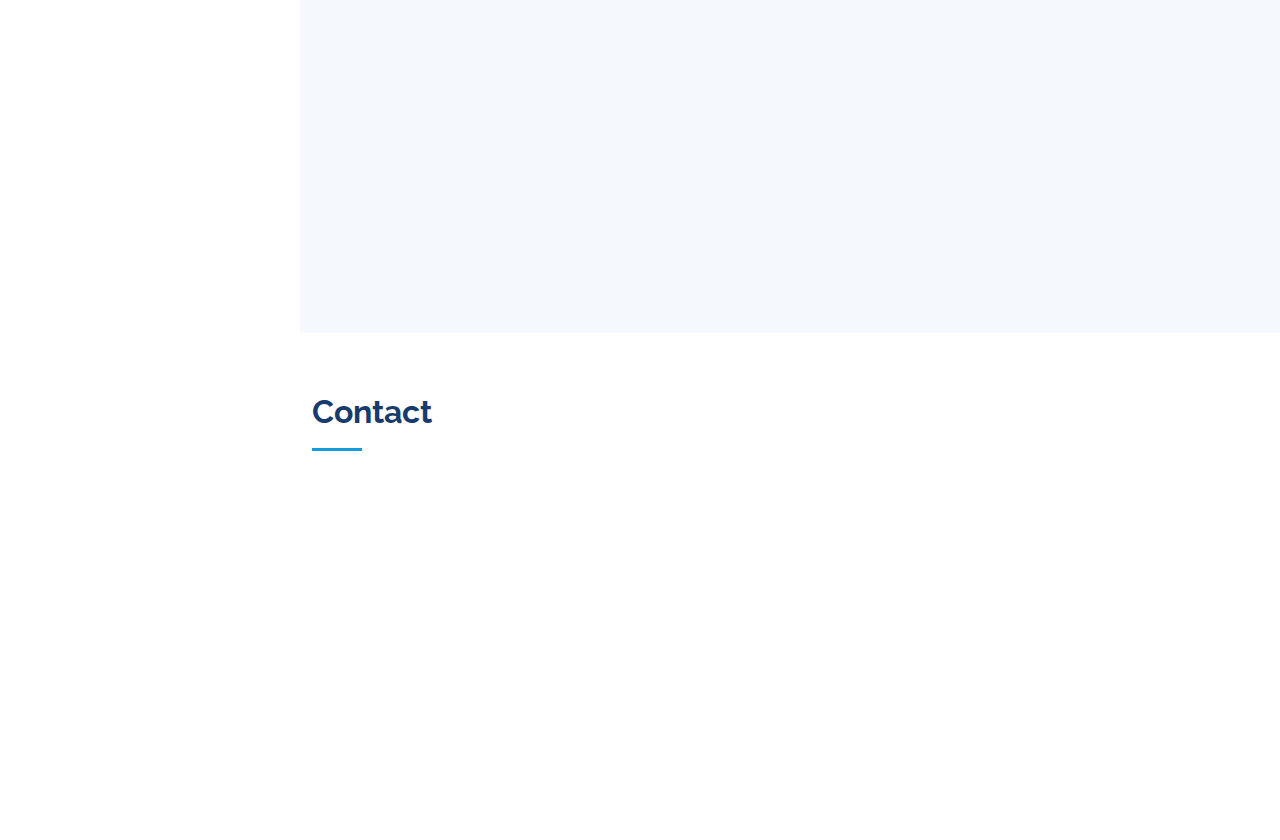
==== commit abc55f2d: "bcl history, i am journalist" ====
--- a/index.html
+++ b/index.html
@@ -59,7 +59,6 @@
   <section id="hero" class="d-flex flex-column justify-content-center align-items-center">
     <div class="hero-container" data-aos="fade-in">
       <h1>  Ahmed Zayeef  </h1>
-      <p>I'm <span class="typed" data-typed-items="Journalist, Researcher, Traveler, Photographer"></span></p>
     </div>
   </section><!-- End Hero -->
 
@@ -443,9 +442,9 @@
         </div>
         <div class="row mt-5" data-aos="fade-up">
 
-          <div class="col-md-12 mx-auto">
+          <div class="col-md-9 mx-auto">
             <div class="row">
-              <div class="col-md-3">
+              <div class="col-md-4">
                 <div class="text-center">
                   <img src="https://ahmedzayeef.com/assets/works/bsl-shohag.jpg" class="rounded w-100" alt="dhaka-university.jpg">
                   <p class="mt-3">
@@ -453,7 +452,7 @@
                   </p>
                 </div>
               </div>
-              <div class="col-md-3">
+              <div class="col-md-4">
                 <div class="text-center">
                   <img src="https://ahmedzayeef.com/assets/works/veeps.jpg" class="rounded w-100" alt="rab-grab-forest">
                   <p class="mt-3">
@@ -461,7 +460,7 @@
                   </p>
                 </div>
               </div>
-              <div class="col-md-3">
+              <div class="col-md-4">
                 <div class="text-center">
                   <img src="https://ahmedzayeef.com/assets/works/nazmul.jpg" class="rounded w-100" alt="justice-elusive-">
                   <p class="mt-3">
@@ -469,7 +468,7 @@
                   </p>
                 </div>
               </div> 
-              <div class="col-md-3">
+              <div class="col-md-3 d-none">
                 <div class="text-center">
                   <img src="https://ahmedzayeef.com/assets/works/poster.jpg" class="rounded " alt="justice-elusive-">
                   <p class="mt-3">
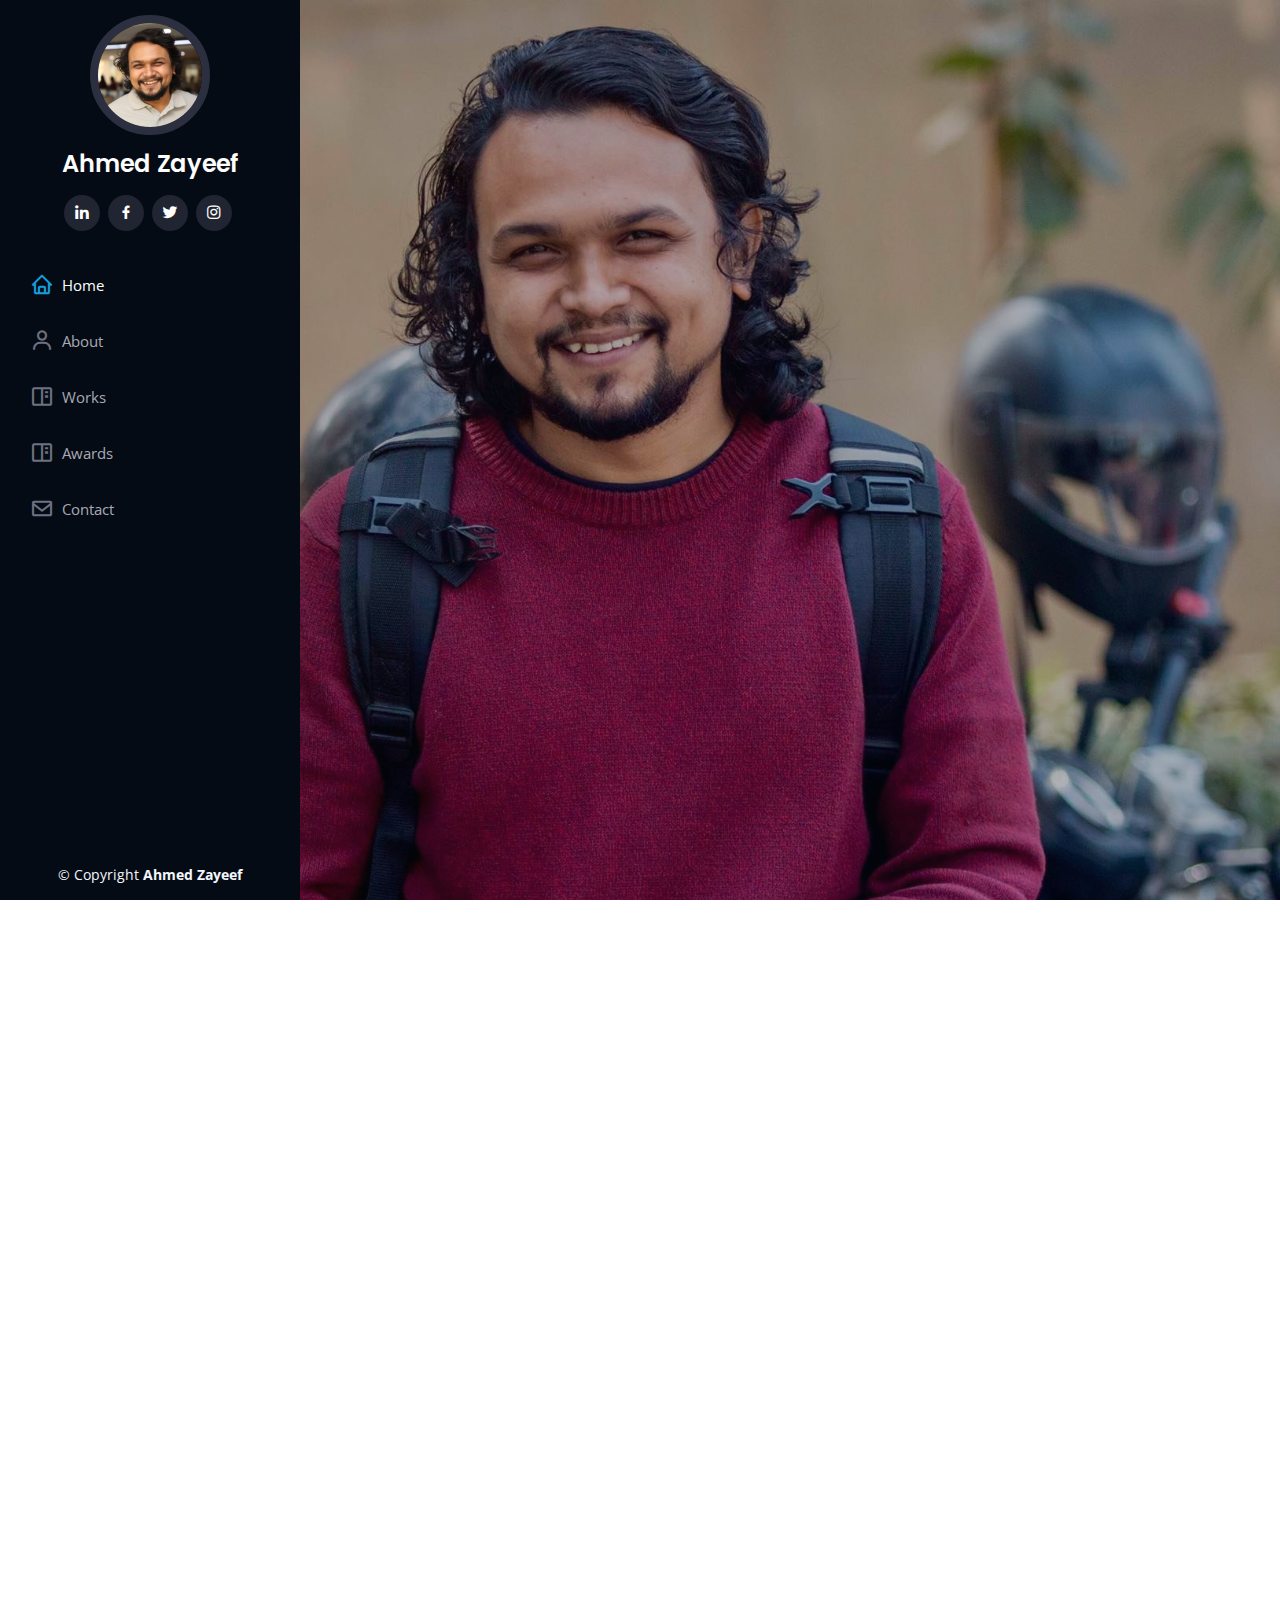
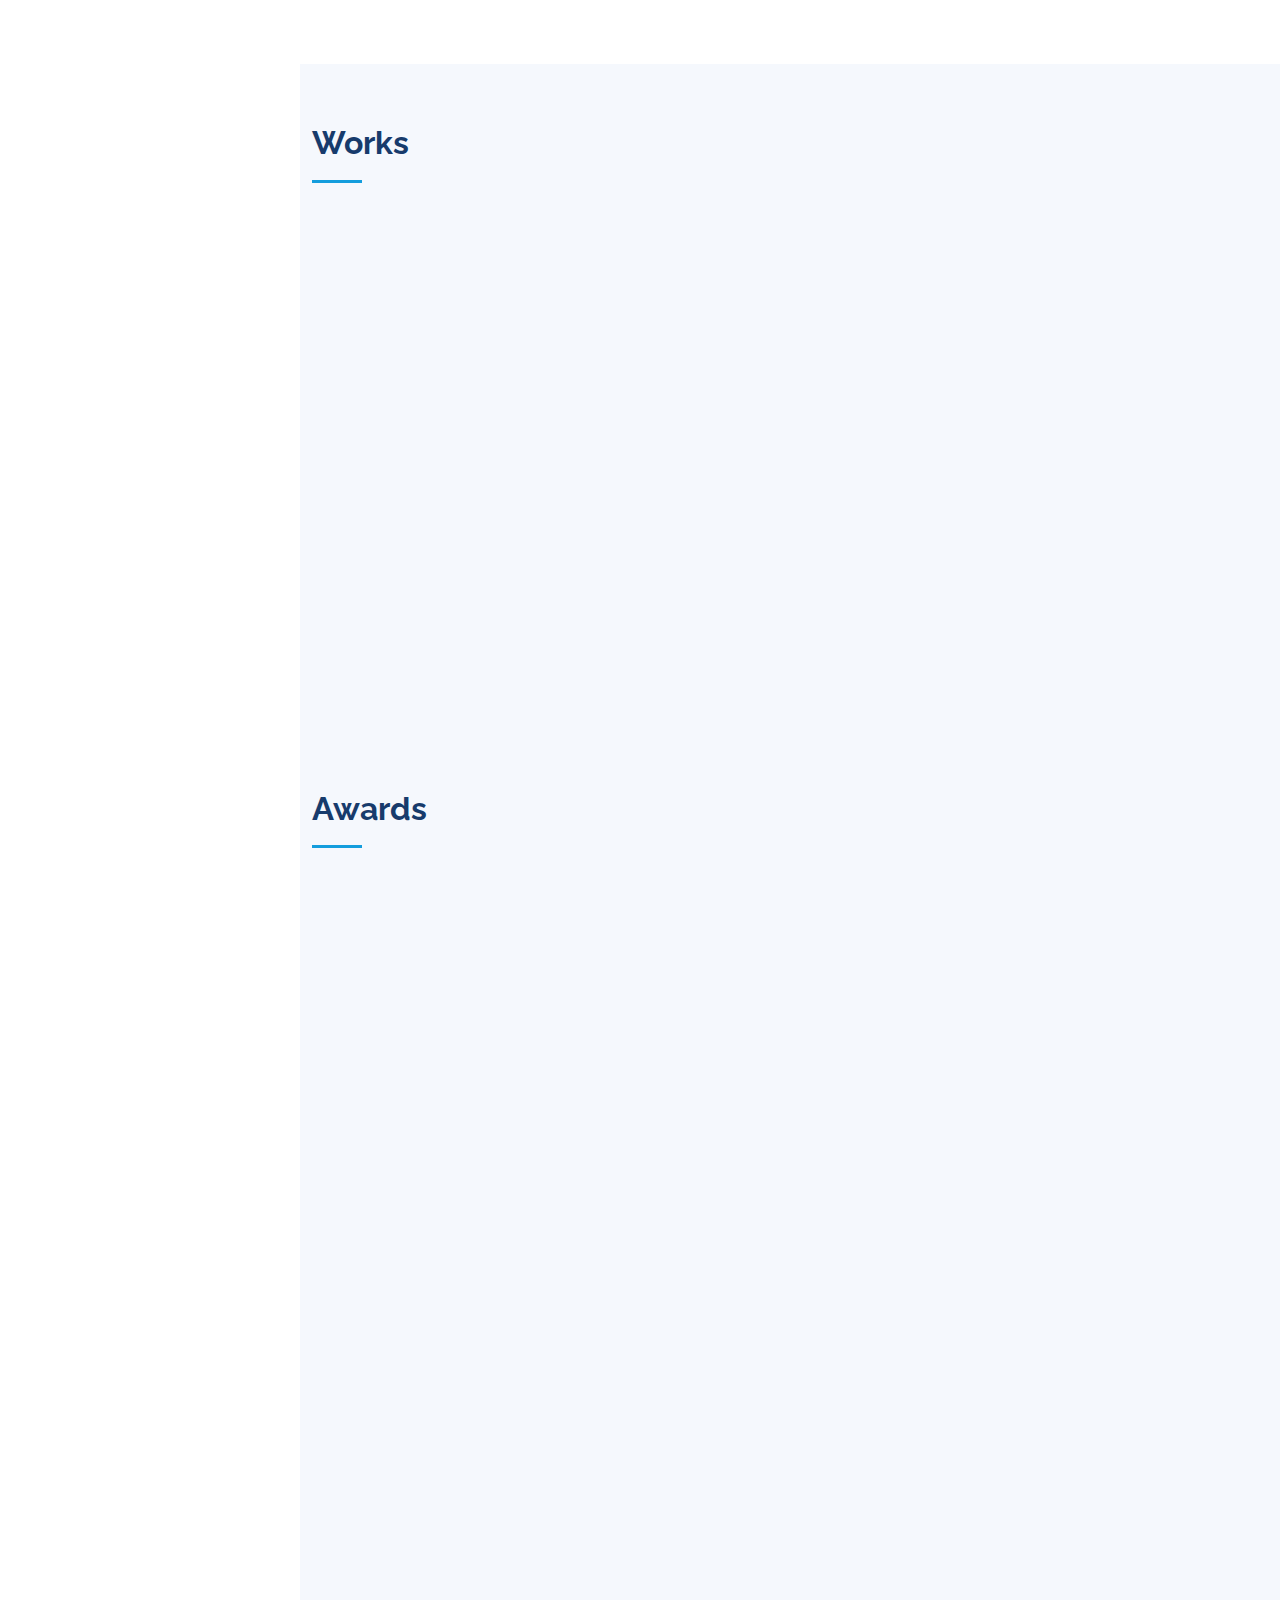
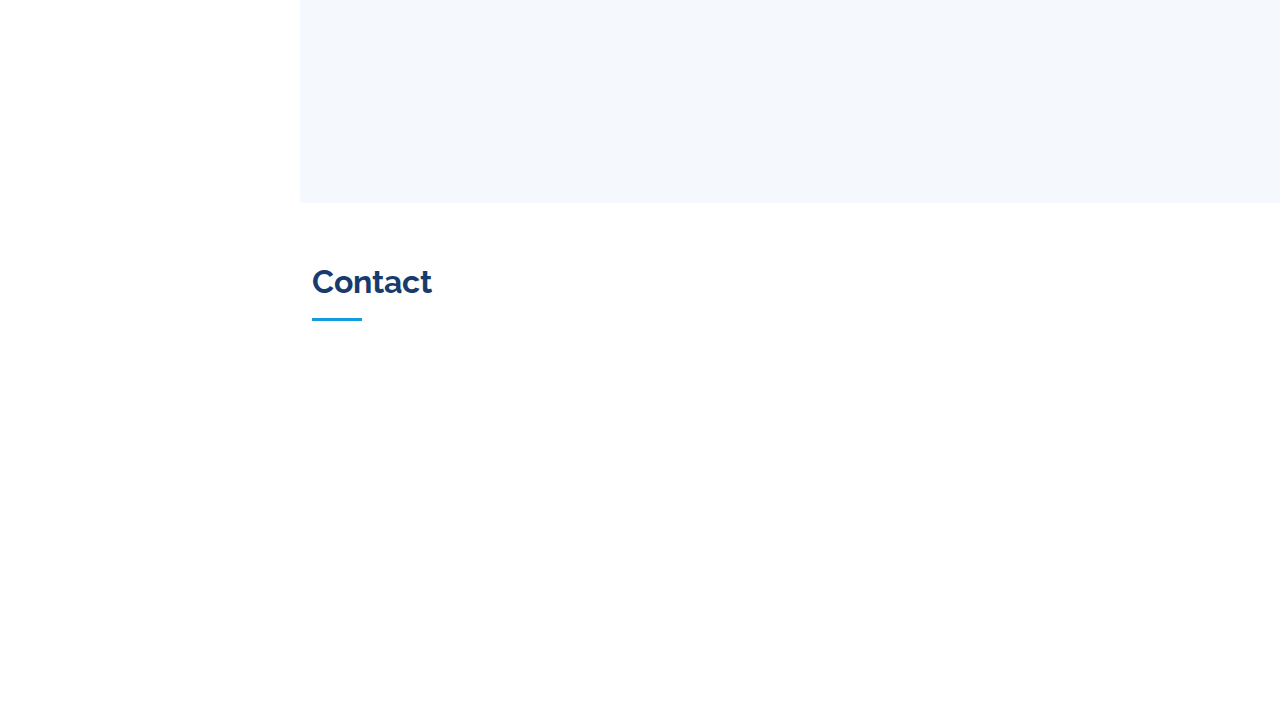
==== commit 2679db72: "update 1.1" ====
--- a/index.html
+++ b/index.html
@@ -57,9 +57,7 @@
 
   <!-- ======= Hero Section ======= -->
   <section id="hero" class="d-flex flex-column justify-content-center align-items-center">
-    <div class="hero-container" data-aos="fade-in">
-      <h1>  Ahmed Zayeef  </h1>
-    </div>
+    
   </section><!-- End Hero -->
 
   <main id="main">
@@ -80,7 +78,7 @@
 
             <div class="section-title">
               <h2>About</h2>
-              <p class="fst-italic">
+              <p>
                Ahmed Zayeef is a journalist with experience in investigative and narrative reporting. From his sophomore years, he has covered many issues in his native Bangladesh, including human rights abuses, political violence, crime, militancy, judiciary, supreme court, international crimes tribunal set up to prosecute crimes against humanity, higher education, student politics, culture, and so on. While working for the Daily Prothom Alo, Bangladesh’s leading national daily, his investigative report proved the government's involvement in extrajudicial killings for the first time in 2019, which started decades ago. 
               </p>
             </div>
@@ -375,7 +373,7 @@
         </div>
 
         <div class="row mt-5" data-aos="fade-up">
-          <div class="col-md-3">
+          <div class="col-md-3 d-none">
             <div class="text-center">
               <img src="https://ahmedzayeef.com/assets/works/missing-youth.jpg" class="rounded w-100" alt="missing-youth">
               <p class="mt-3">
@@ -383,7 +381,7 @@
               </p>
             </div>
           </div>
-          <div class="col-md-3">
+          <div class="col-md-3 d-none">
             <div class="text-center">
               <img src="https://ahmedzayeef.com/assets/works/disappear.jpg" class="rounded w-100" alt="disappear">
               <p class="mt-3">
@@ -407,29 +405,30 @@
               </p>
             </div>
           </div>  
+          <div class="col-md-3">
+            <div class="text-center">
+              <img src="https://ahmedzayeef.com/assets/works/dhaka-university.jpg" class="rounded w-100" alt="dhaka-university.jpg">
+              <p class="mt-3">
+                <a class="text-black" href="https://en.prothomalo.com/bangladesh/news/201543/8-DUCSU-leaders-studentship-in-question" target="_blank">8 DUCSU leaders' studentship in question</a>
+              </p>
+            </div>
+          </div>
+          <div class="col-md-3">
+              <div class="text-center">
+                <img src="https://ahmedzayeef.com/assets/works/rab-grab-forest.jpg" class="rounded w-100" alt="rab-grab-forest">
+                <p class="mt-3">
+                  <a class="text-black" href="https://www.dhakatribune.com/uncategorized/2014/03/12/rab-grabs-parts-of-reserve-forest-2" target="_blank">RAB ‘grabs’ parts of reserve forest</a>
+                </p>
+              </div>
+            </div>
         </div>
 
         <div class="row mt-5" data-aos="fade-up">
 
-          <div class="col-md-9 mx-auto">
+          <div class="col-md-12">
             <div class="row">
-              <div class="col-md-4">
-                <div class="text-center">
-                  <img src="https://ahmedzayeef.com/assets/works/dhaka-university.jpg" class="rounded w-100" alt="dhaka-university.jpg">
-                  <p class="mt-3">
-                    <a class="text-black" href="https://en.prothomalo.com/bangladesh/news/201543/8-DUCSU-leaders-studentship-in-question" target="_blank">8 DUCSU leaders' studentship in question</a>
-                  </p>
-                </div>
-              </div>
-              <div class="col-md-4">
-                <div class="text-center">
-                  <img src="https://ahmedzayeef.com/assets/works/rab-grab-forest.jpg" class="rounded w-100" alt="rab-grab-forest">
-                  <p class="mt-3">
-                    <a class="text-black" href="https://www.dhakatribune.com/uncategorized/2014/03/12/rab-grabs-parts-of-reserve-forest-2" target="_blank">RAB ‘grabs’ parts of reserve forest</a>
-                  </p>
-                </div>
-              </div>
-              <div class="col-md-4">
+              
+              <div class="col-md-3">
                 <div class="text-center">
                   <img src="https://ahmedzayeef.com/assets/works/justice-elusive.jpg" class="rounded w-100" alt="justice-elusive-">
                   <p class="mt-3">
@@ -437,14 +436,7 @@
                   </p>
                 </div>
               </div> 
-            </div>
-          </div>           
-        </div>
-        <div class="row mt-5" data-aos="fade-up">
-
-          <div class="col-md-9 mx-auto">
-            <div class="row">
-              <div class="col-md-4">
+              <div class="col-md-3">
                 <div class="text-center">
                   <img src="https://ahmedzayeef.com/assets/works/bsl-shohag.jpg" class="rounded w-100" alt="dhaka-university.jpg">
                   <p class="mt-3">
@@ -452,7 +444,16 @@
                   </p>
                 </div>
               </div>
-              <div class="col-md-4">
+              
+              <div class="col-md-3">
+                <div class="text-center">
+                  <img src="https://ahmedzayeef.com/assets/works/nazmul.jpg" class="rounded w-100" alt="justice-elusive-">
+                  <p class="mt-3">
+                    <a class="text-black" href="https://ahmedzayeef.com/general-good.html">General good fortune </a>
+                  </p>
+                </div>
+              </div> 
+              <div class="col-md-3">
                 <div class="text-center">
                   <img src="https://ahmedzayeef.com/assets/works/veeps.jpg" class="rounded w-100" alt="rab-grab-forest">
                   <p class="mt-3">
@@ -460,26 +461,9 @@
                   </p>
                 </div>
               </div>
-              <div class="col-md-4">
-                <div class="text-center">
-                  <img src="https://ahmedzayeef.com/assets/works/nazmul.jpg" class="rounded w-100" alt="justice-elusive-">
-                  <p class="mt-3">
-                    <a class="text-black" href="https://ahmedzayeef.com/general-good.html">General good fortune </a>
-                  </p>
-                </div>
-              </div> 
-              <div class="col-md-3 d-none">
-                <div class="text-center">
-                  <img src="https://ahmedzayeef.com/assets/works/poster.jpg" class="rounded " alt="justice-elusive-">
-                  <p class="mt-3">
-                    <a class="text-black" href="https://ahmedzayeef.com/bsl-poster.html">Chhatra League posters convey wrong history </a>
-                  </p>
-                </div>
-              </div> 
             </div>
           </div>           
         </div>
-
       </div>
     </section><!-- End Works Section -->
 
@@ -526,19 +510,15 @@
 
               <div class="email col-lg-12">
                 <i class="bi bi-envelope"></i>
-                <p> Got any thoughts, pitches or want to say hello? Please reach out via email: <a href="mailto:zayeef.du@gmail.com" target="_blank">zayeef.du@gmail.com</a></p>                
+                <p> Got any thoughts, pitches or want to say hello? Please reach out via email: <a href="mailto:zayeef.du@gmail.com" target="_blank">zayeef.du@gmail.com</a></p>
               </div>
 
               <div class="phone col-lg-12">
                 <i class="bi bi-phone"></i>
-                <p> For more secure communications, please contact me via Signal. Signal: <a href="tel:+19706947036"> +1 (970) 694-7036 </a> </p>
+                <p> For more secure communications, please contact me via Signal: <a href="tel:+19706947036"> +1 (970) 694-7036 </a> </p>
               </div>
-
-            </div>
-
-          </div>
-
-
+            </div>
+          </div>
         </div>
 
       </div>
